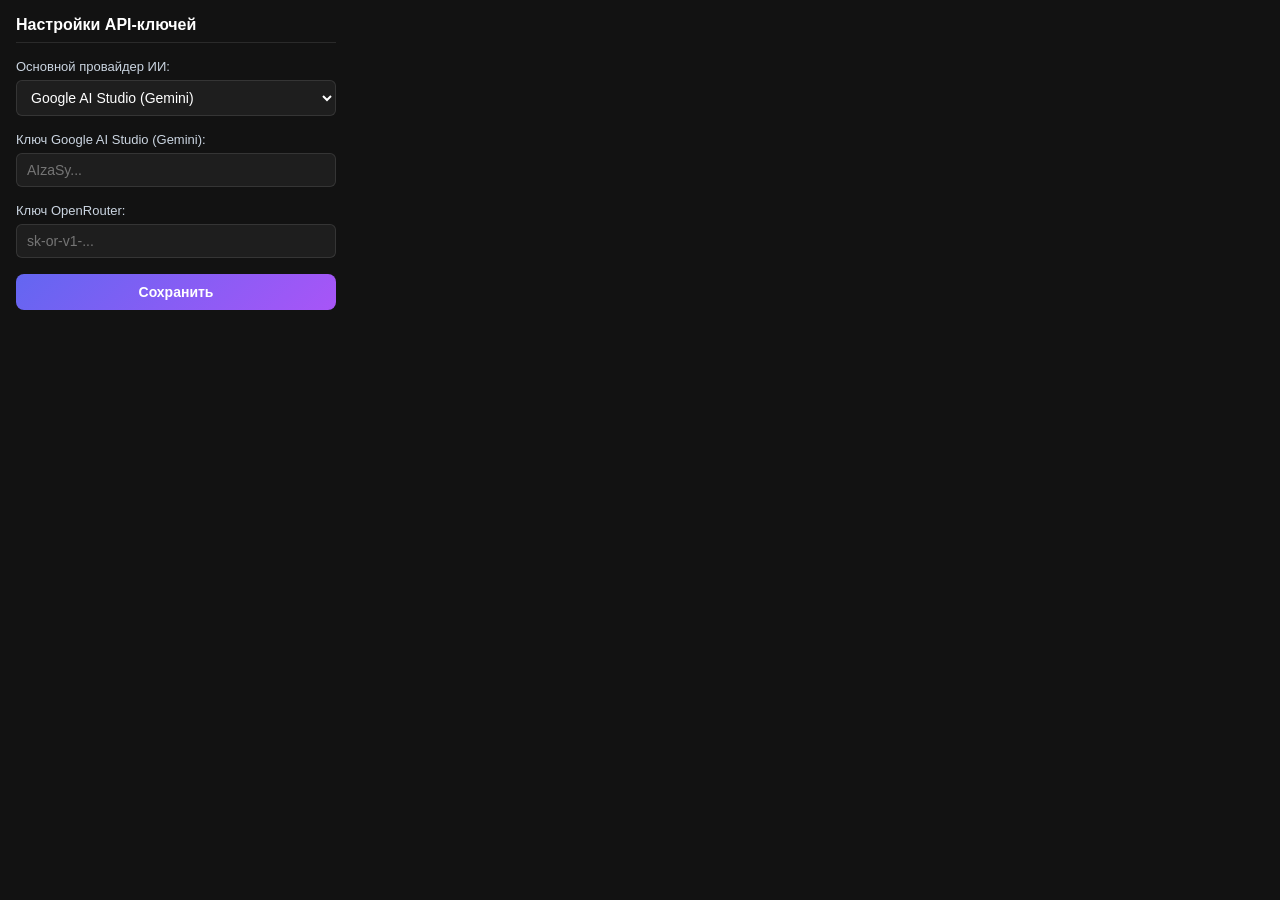
==== popup.html @ 79bd52fb "Add UI for API keys configuration and Google Gemini fallback logic Co-authored-by: romangarnett24-pn" ====
<!DOCTYPE html>
<html lang="ru">
<head>
  <meta charset="UTF-8">
  <title>Настройки AI Text Improver</title>
  <link rel="stylesheet" href="popup.css">
</head>
<body>
  <div class="container">
    <h2>Настройки API-ключей</h2>

    <div class="form-group">
      <label for="provider">Основной провайдер ИИ:</label>
      <select id="provider">
        <option value="google">Google AI Studio (Gemini)</option>
        <option value="openrouter">OpenRouter</option>
      </select>
    </div>

    <div class="form-group">
      <label for="google-key">Ключ Google AI Studio (Gemini):</label>
      <input type="password" id="google-key" placeholder="AIzaSy...">
    </div>

    <div class="form-group">
      <label for="openrouter-key">Ключ OpenRouter:</label>
      <input type="password" id="openrouter-key" placeholder="sk-or-v1-...">
    </div>

    <button id="save-btn">Сохранить</button>
    <div id="status-msg"></div>
  </div>

  <script src="popup.js"></script>
</body>
</html>
---- popup.css ----
body {
  font-family: -apple-system, BlinkMacSystemFont, "Segoe UI", Roboto, Helvetica, Arial, sans-serif;
  background-color: #121212;
  color: #e2e8f0;
  margin: 0;
  padding: 16px;
  width: 320px;
}

.container {
  display: flex;
  flex-direction: column;
  gap: 16px;
}

h2 {
  font-size: 16px;
  margin: 0;
  font-weight: 600;
  color: #ffffff;
  border-bottom: 1px solid rgba(255, 255, 255, 0.1);
  padding-bottom: 8px;
}

.form-group {
  display: flex;
  flex-direction: column;
  gap: 6px;
}

label {
  font-size: 13px;
  color: #cbd5e1;
}

input[type="password"], select {
  background: rgba(255, 255, 255, 0.05);
  border: 1px solid rgba(255, 255, 255, 0.1);
  color: #ffffff;
  border-radius: 6px;
  padding: 8px 10px;
  font-size: 14px;
  outline: none;
  transition: border-color 0.2s;
}

input[type="password"]:focus, select:focus {
  border-color: #6366f1;
}

button {
  background: linear-gradient(135deg, #6366f1 0%, #a855f7 100%);
  color: white;
  border: none;
  border-radius: 8px;
  padding: 10px;
  font-size: 14px;
  font-weight: 600;
  cursor: pointer;
  transition: opacity 0.2s;
}

button:hover {
  opacity: 0.9;
}

button:active {
  opacity: 0.8;
}

#status-msg {
  font-size: 13px;
  text-align: center;
  min-height: 18px;
  color: #34d399; /* Green for success */
}
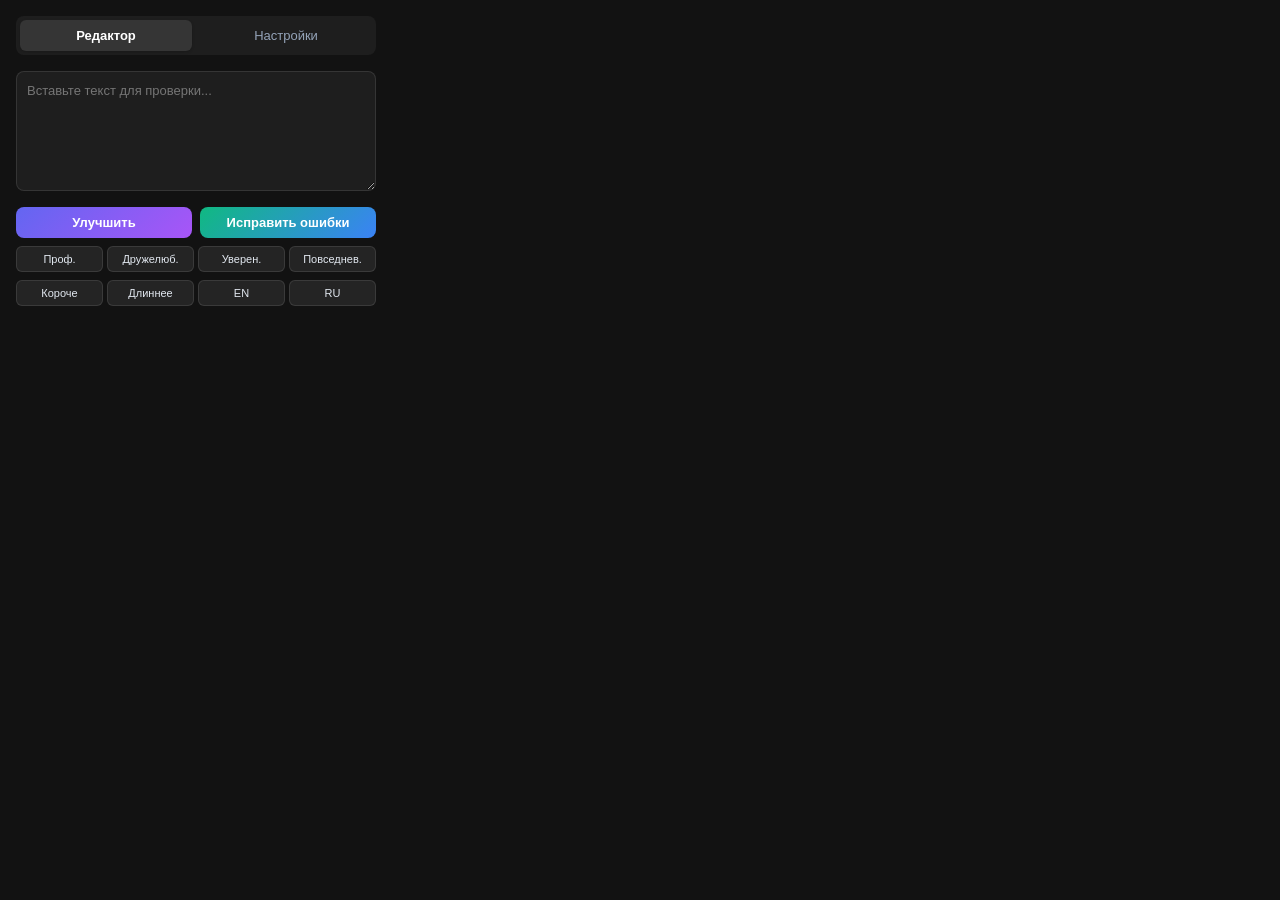
==== commit 5ad0d936: "Add full editor capabilities and tabs to the extension popup Co-authored-by: romangarnett24-png <306" ====
--- a/popup.html
+++ b/popup.html
@@ -7,28 +7,81 @@
 </head>
 <body>
   <div class="container">
-    <h2>Настройки API-ключей</h2>
-
-    <div class="form-group">
-      <label for="provider">Основной провайдер ИИ:</label>
-      <select id="provider">
-        <option value="google">Google AI Studio (Gemini)</option>
-        <option value="openrouter">OpenRouter</option>
-      </select>
+    <div class="tabs">
+      <button class="tab-btn active" data-target="tab-editor">Редактор</button>
+      <button class="tab-btn" data-target="tab-settings">Настройки</button>
     </div>
 
-    <div class="form-group">
-      <label for="google-key">Ключ Google AI Studio (Gemini):</label>
-      <input type="password" id="google-key" placeholder="AIzaSy...">
+    <!-- Вкладка Редактор -->
+    <div id="tab-editor" class="tab-content active">
+      <textarea id="editor-textarea" placeholder="Вставьте текст для проверки..."></textarea>
+
+      <div class="editor-actions">
+        <div class="primary-actions">
+          <button class="ai-btn" data-mode="improve">Улучшить</button>
+          <button class="ai-btn" data-mode="fix">Исправить ошибки</button>
+        </div>
+
+        <div class="secondary-actions">
+          <button class="ai-btn-small" data-mode="tone_professional">Проф.</button>
+          <button class="ai-btn-small" data-mode="tone_friendly">Дружелюб.</button>
+          <button class="ai-btn-small" data-mode="tone_confident">Уверен.</button>
+          <button class="ai-btn-small" data-mode="tone_casual">Повседнев.</button>
+        </div>
+
+        <div class="secondary-actions">
+          <button class="ai-btn-small" data-mode="length_shorten">Короче</button>
+          <button class="ai-btn-small" data-mode="length_expand">Длиннее</button>
+          <button class="ai-btn-small" data-mode="translate_english">EN</button>
+          <button class="ai-btn-small" data-mode="translate_russian">RU</button>
+        </div>
+      </div>
+
+      <div id="editor-loading" style="display: none;">
+        <div class="spin"></div>
+        <span>Обработка ИИ...</span>
+      </div>
+
+      <div id="editor-error" style="display: none;"></div>
+
+      <div id="editor-result" style="display: none;">
+        <div class="result-header">
+          <span id="result-label">Результат:</span>
+          <button id="copy-btn">
+            <svg fill="none" stroke="currentColor" viewBox="0 0 24 24" xmlns="http://www.w3.org/2000/svg" width="14" height="14"><path stroke-linecap="round" stroke-linejoin="round" stroke-width="2" d="M8 5H6a2 2 0 00-2 2v12a2 2 0 002 2h10a2 2 0 002-2v-1M8 5a2 2 0 002 2h2a2 2 0 002-2M8 5a2 2 0 012-2h2a2 2 0 012 2m0 0h2a2 2 0 012 2v3m2 4H10m0 0l3-3m-3 3l3 3"></path></svg>
+            Скопировать
+          </button>
+        </div>
+        <div id="result-content"></div>
+        <div id="result-explanation"></div>
+      </div>
     </div>
 
-    <div class="form-group">
-      <label for="openrouter-key">Ключ OpenRouter:</label>
-      <input type="password" id="openrouter-key" placeholder="sk-or-v1-...">
+    <!-- Вкладка Настройки -->
+    <div id="tab-settings" class="tab-content">
+      <h2>Настройки API-ключей</h2>
+
+      <div class="form-group">
+        <label for="provider">Основной провайдер ИИ:</label>
+        <select id="provider">
+          <option value="google">Google AI Studio (Gemini)</option>
+          <option value="openrouter">OpenRouter</option>
+        </select>
+      </div>
+
+      <div class="form-group">
+        <label for="google-key">Ключ Google AI Studio (Gemini):</label>
+        <input type="password" id="google-key" placeholder="AIzaSy...">
+      </div>
+
+      <div class="form-group">
+        <label for="openrouter-key">Ключ OpenRouter:</label>
+        <input type="password" id="openrouter-key" placeholder="sk-or-v1-...">
+      </div>
+
+      <button id="save-btn" class="primary-btn">Сохранить</button>
+      <div id="status-msg"></div>
     </div>
-
-    <button id="save-btn">Сохранить</button>
-    <div id="status-msg"></div>
   </div>
 
   <script src="popup.js"></script>
--- a/popup.css
+++ b/popup.css
@@ -4,7 +4,7 @@
   color: #e2e8f0;
   margin: 0;
   padding: 16px;
-  width: 320px;
+  width: 360px; /* Немного шире для редактора */
 }
 
 .container {
@@ -12,6 +12,188 @@
   flex-direction: column;
   gap: 16px;
 }
+
+/* Tabs */
+.tabs {
+  display: flex;
+  gap: 8px;
+  background: rgba(255, 255, 255, 0.05);
+  padding: 4px;
+  border-radius: 8px;
+}
+
+.tab-btn {
+  flex: 1;
+  background: transparent;
+  color: #94a3b8;
+  padding: 8px;
+  font-size: 13px;
+  font-weight: 500;
+  border-radius: 6px;
+  text-align: center;
+  transition: all 0.2s;
+}
+
+.tab-btn:hover {
+  color: #e2e8f0;
+  opacity: 1;
+}
+
+.tab-btn.active {
+  background: rgba(255, 255, 255, 0.1);
+  color: #ffffff;
+  font-weight: 600;
+  box-shadow: 0 1px 3px rgba(0,0,0,0.2);
+}
+
+.tab-content {
+  display: none;
+  flex-direction: column;
+  gap: 16px;
+}
+
+.tab-content.active {
+  display: flex;
+}
+
+/* Редактор */
+#editor-textarea {
+  width: 100%;
+  height: 120px;
+  background: rgba(255, 255, 255, 0.05);
+  border: 1px solid rgba(255, 255, 255, 0.1);
+  color: #ffffff;
+  border-radius: 8px;
+  padding: 10px;
+  font-size: 13px;
+  line-height: 1.4;
+  resize: vertical;
+  outline: none;
+  box-sizing: border-box;
+  font-family: inherit;
+  transition: border-color 0.2s;
+}
+
+#editor-textarea:focus {
+  border-color: #6366f1;
+}
+
+/* Кнопки редактора (заимствовано из виджета) */
+.editor-actions {
+  display: flex;
+  flex-direction: column;
+  gap: 8px;
+}
+
+.primary-actions {
+  display: flex;
+  gap: 8px;
+}
+
+.secondary-actions {
+  display: flex;
+  gap: 4px;
+  justify-content: space-between;
+}
+
+.ai-btn {
+  flex: 1;
+  background: linear-gradient(135deg, #6366f1 0%, #a855f7 100%);
+  color: white;
+  padding: 8px 12px;
+  font-size: 13px;
+  font-weight: 600;
+  border-radius: 8px;
+  border: none;
+}
+
+.ai-btn[data-mode="fix"] {
+  background: linear-gradient(135deg, #10b981 0%, #3b82f6 100%);
+}
+
+.ai-btn-small {
+  background: rgba(255, 255, 255, 0.08);
+  border: 1px solid rgba(255, 255, 255, 0.1);
+  color: #e2e8f0;
+  border-radius: 6px;
+  padding: 6px 8px;
+  font-size: 11px;
+  flex: 1;
+  font-weight: 500;
+}
+
+.ai-btn-small:hover {
+  background: rgba(255, 255, 255, 0.15);
+  color: #ffffff;
+}
+
+/* Результат и загрузка */
+#editor-loading, #editor-error, #editor-result {
+  background: rgba(255, 255, 255, 0.03);
+  border: 1px solid rgba(255, 255, 255, 0.1);
+  border-radius: 8px;
+  padding: 12px;
+  font-size: 13px;
+}
+
+#editor-loading {
+  display: flex;
+  align-items: center;
+  gap: 10px;
+  color: #a78bfa;
+}
+
+.spin {
+  width: 14px;
+  height: 14px;
+  border: 2px solid rgba(167, 139, 250, 0.3);
+  border-top-color: #a78bfa;
+  border-radius: 50%;
+  animation: spin 1s linear infinite;
+}
+
+@keyframes spin { to { transform: rotate(360deg); } }
+
+#editor-error {
+  color: #fca5a5;
+  border-color: rgba(239, 68, 68, 0.4);
+}
+
+.result-header {
+  display: flex;
+  justify-content: space-between;
+  align-items: center;
+  margin-bottom: 8px;
+  color: #a78bfa;
+  font-weight: 600;
+  font-size: 12px;
+}
+
+#result-content {
+  color: #ffffff;
+  line-height: 1.5;
+  white-space: pre-wrap;
+}
+
+#result-explanation {
+  margin-top: 8px;
+  padding-top: 8px;
+  border-top: 1px solid rgba(255,255,255,0.1);
+  color: #94a3b8;
+  font-size: 12px;
+}
+
+#copy-btn {
+  background: transparent;
+  color: #cbd5e1;
+  padding: 4px 8px;
+  font-size: 11px;
+  display: flex;
+  align-items: center;
+  gap: 4px;
+  margin: 0;
+}
+#copy-btn:hover { background: rgba(255,255,255,0.1); color: #fff; }
 
 h2 {
   font-size: 16px;
@@ -48,7 +230,7 @@
   border-color: #6366f1;
 }
 
-button {
+.primary-btn {
   background: linear-gradient(135deg, #6366f1 0%, #a855f7 100%);
   color: white;
   border: none;
@@ -60,12 +242,17 @@
   transition: opacity 0.2s;
 }
 
-button:hover {
+.primary-btn:hover, .ai-btn:hover {
   opacity: 0.9;
 }
 
-button:active {
+.primary-btn:active, .ai-btn:active {
   opacity: 0.8;
+}
+
+button {
+  cursor: pointer;
+  border: none;
 }
 
 #status-msg {
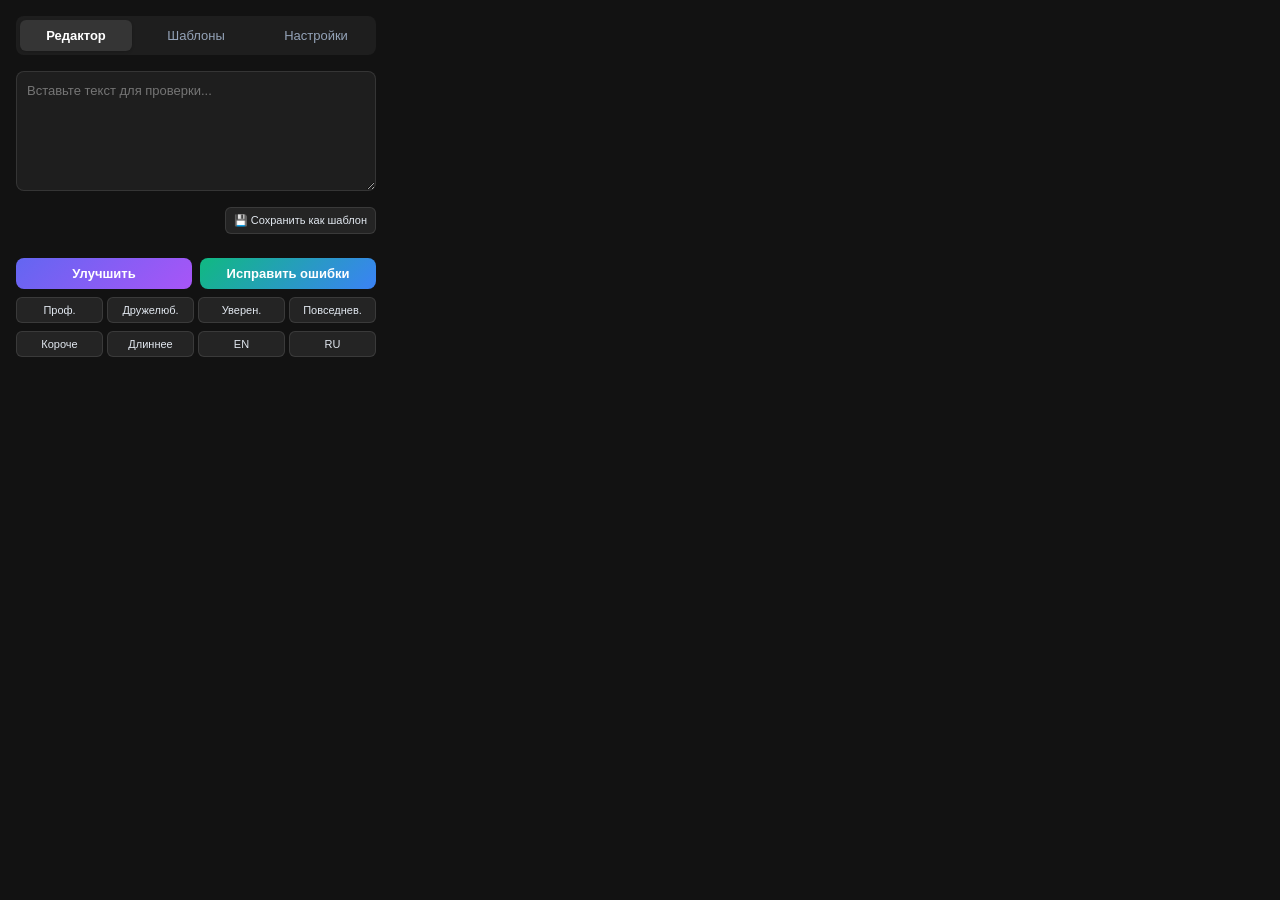
==== commit 1b60ddb7: "Add templates management feature to popup UI Co-authored-by: romangarnett24-png <306847451+romangarn" ====
--- a/popup.html
+++ b/popup.html
@@ -9,12 +9,16 @@
   <div class="container">
     <div class="tabs">
       <button class="tab-btn active" data-target="tab-editor">Редактор</button>
+      <button class="tab-btn" data-target="tab-templates">Шаблоны</button>
       <button class="tab-btn" data-target="tab-settings">Настройки</button>
     </div>
 
     <!-- Вкладка Редактор -->
     <div id="tab-editor" class="tab-content active">
       <textarea id="editor-textarea" placeholder="Вставьте текст для проверки..."></textarea>
+      <div style="display: flex; justify-content: flex-end; margin-bottom: 8px;">
+        <button id="save-template-btn" class="ai-btn-small" style="flex: 0; white-space: nowrap;">💾 Сохранить как шаблон</button>
+      </div>
 
       <div class="editor-actions">
         <div class="primary-actions">
@@ -66,6 +70,8 @@
         <select id="provider">
           <option value="google">Google AI Studio (Gemini)</option>
           <option value="openrouter">OpenRouter</option>
+          <option value="zai">Z.ai (GLM-5.2)</option>
+          <option value="local">Local LLM</option>
         </select>
       </div>
 
@@ -79,8 +85,28 @@
         <input type="password" id="openrouter-key" placeholder="sk-or-v1-...">
       </div>
 
+      <div class="form-group">
+        <label for="zai-key">Ключ Z.ai:</label>
+        <input type="password" id="zai-key" placeholder="Вставьте ключ z.ai...">
+      </div>
+
+      <div class="form-group">
+        <label for="local-url">URL локальной сети (Local LLM):</label>
+        <input type="text" id="local-url" placeholder="http://localhost:1234/v1">
+      </div>
+
       <button id="save-btn" class="primary-btn">Сохранить</button>
       <div id="status-msg"></div>
+    </div>
+
+    <!-- Вкладка Шаблоны -->
+    <div id="tab-templates" class="tab-content">
+      <div id="templates-list">
+        <!-- Шаблоны будут генерироваться здесь -->
+      </div>
+      <div id="no-templates-msg" style="display: none; text-align: center; color: #94a3b8; font-size: 13px; margin-top: 20px;">
+        У вас пока нет сохраненных шаблонов.<br>Создайте их во вкладке «Редактор».
+      </div>
     </div>
   </div>
 
--- a/popup.css
+++ b/popup.css
@@ -195,6 +195,72 @@
 }
 #copy-btn:hover { background: rgba(255,255,255,0.1); color: #fff; }
 
+/* Шаблоны */
+#templates-list {
+  display: flex;
+  flex-direction: column;
+  gap: 12px;
+  max-height: 400px;
+  overflow-y: auto;
+  padding-right: 4px;
+}
+
+#templates-list::-webkit-scrollbar {
+  width: 6px;
+}
+#templates-list::-webkit-scrollbar-thumb {
+  background: rgba(255,255,255,0.1);
+  border-radius: 4px;
+}
+
+.template-card {
+  background: rgba(255, 255, 255, 0.05);
+  border: 1px solid rgba(255, 255, 255, 0.1);
+  border-radius: 8px;
+  padding: 12px;
+  display: flex;
+  flex-direction: column;
+  gap: 10px;
+}
+
+.template-text {
+  font-size: 13px;
+  line-height: 1.4;
+  color: #e2e8f0;
+  max-height: 80px;
+  overflow: hidden;
+  text-overflow: ellipsis;
+  display: -webkit-box;
+  -webkit-line-clamp: 4;
+  -webkit-box-orient: vertical;
+}
+
+.template-actions {
+  display: flex;
+  justify-content: space-between;
+  gap: 8px;
+}
+
+.template-actions .ai-btn-small {
+  text-align: center;
+  flex: 1;
+}
+
+.template-delete-btn {
+  background: transparent;
+  border: 1px solid rgba(239, 68, 68, 0.4);
+  color: #fca5a5;
+  border-radius: 6px;
+  padding: 6px 8px;
+  font-size: 11px;
+  cursor: pointer;
+  transition: all 0.2s;
+}
+
+.template-delete-btn:hover {
+  background: rgba(239, 68, 68, 0.1);
+}
+
 h2 {
   font-size: 16px;
   margin: 0;
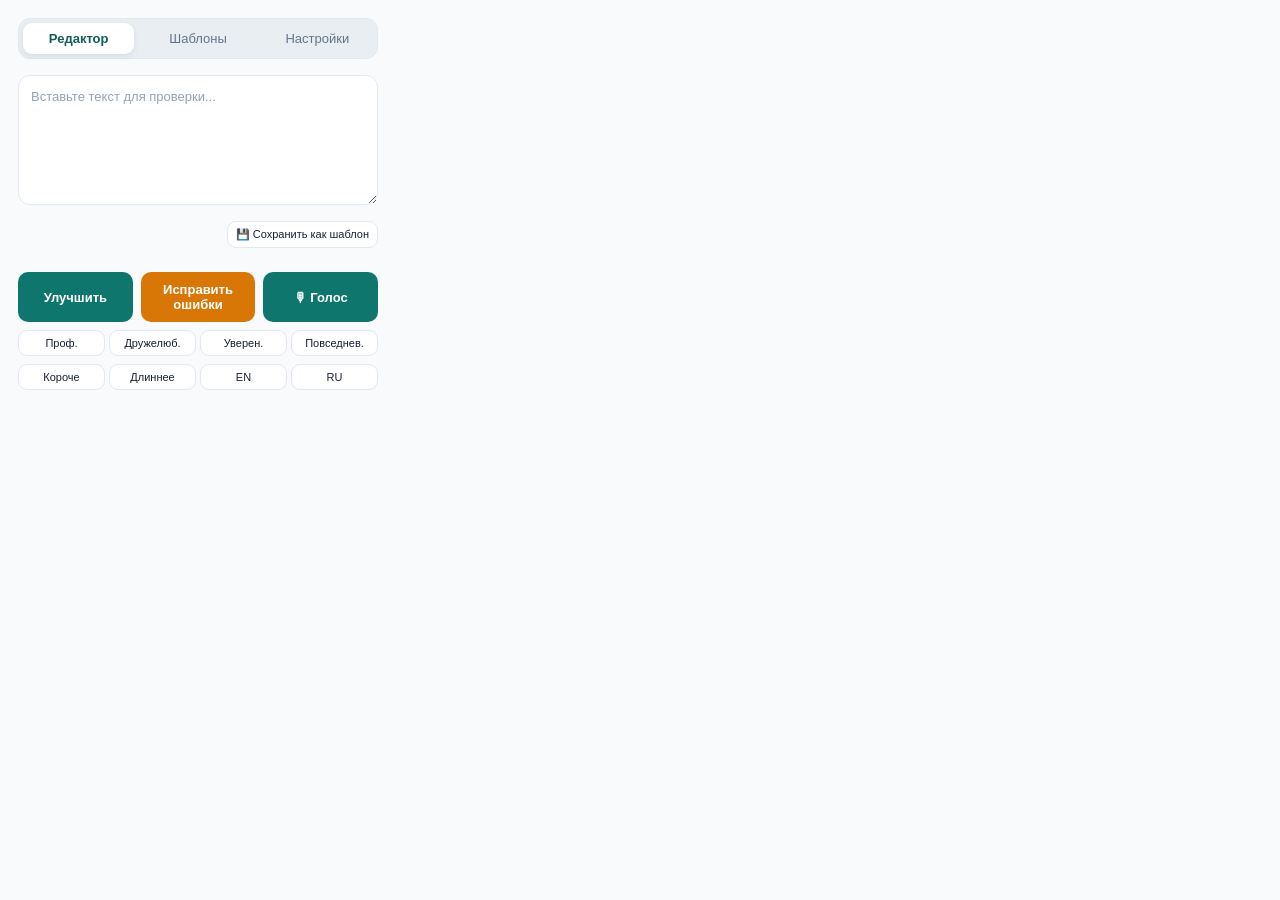
==== commit 1e7523ae: "fix(editor): move voice control into popup Move voice input into the editor action row and remove it" ====
--- a/popup.html
+++ b/popup.html
@@ -24,6 +24,7 @@
         <div class="primary-actions">
           <button class="ai-btn" data-mode="improve">Улучшить</button>
           <button class="ai-btn" data-mode="fix">Исправить ошибки</button>
+          <button id="voice-btn" class="ai-btn voice-btn" type="button">🎙 Голос</button>
         </div>
 
         <div class="secondary-actions">
@@ -112,4 +113,4 @@
 
   <script src="popup.js"></script>
 </body>
-</html>+</html>
--- a/popup.css
+++ b/popup.css
@@ -84,6 +84,8 @@
   flex-direction: column;
   gap: 8px;
 }
+
+.voice-btn.is-listening { background: #b91c1c; }
 
 .primary-actions {
   display: flex;
@@ -327,3 +329,50 @@
   min-height: 18px;
   color: #34d399; /* Green for success */
 }
+
+/* Светлая визуальная система Check */
+:root {
+  color-scheme: light;
+  --surface: #ffffff;
+  --canvas: #f8fafc;
+  --ink: #172033;
+  --muted: #64748b;
+  --line: #e2e8f0;
+  --accent: #0f766e;
+  --accent-soft: #ccfbf1;
+  --accent-dark: #115e59;
+}
+
+body { background: var(--canvas); color: var(--ink); padding: 18px; }
+.tabs { background: #e8eef2; border: 1px solid var(--line); border-radius: 12px; padding: 4px; }
+button, select, input, textarea { font: inherit; }
+button { cursor: pointer; transition: background-color .2s, color .2s, border-color .2s, transform .2s; }
+button:focus-visible, input:focus-visible, select:focus-visible, textarea:focus-visible {
+  outline: 3px solid rgba(15, 118, 110, .25); outline-offset: 2px;
+}
+.tab-btn { color: var(--muted); border-radius: 9px; }
+.tab-btn:hover { color: var(--accent-dark); }
+.tab-btn.active { background: var(--surface); color: var(--accent-dark); box-shadow: 0 2px 6px rgba(15, 23, 42, .08); }
+#editor-textarea, input, select { background: var(--surface); border: 1px solid var(--line); color: var(--ink); border-radius: 12px; }
+#editor-textarea { padding: 12px; min-height: 130px; }
+#editor-textarea::placeholder, input::placeholder { color: #94a3b8; }
+#editor-textarea:focus, input:focus, select:focus { border-color: var(--accent); }
+.ai-btn { background: var(--accent); border-radius: 10px; padding: 10px 12px; }
+.ai-btn:hover { background: var(--accent-dark); transform: translateY(-1px); opacity: 1; }
+.ai-btn[data-mode="fix"] { background: #d97706; }
+.ai-btn[data-mode="fix"]:hover { background: #b45309; }
+.ai-btn-small { background: var(--surface); border-color: var(--line); color: var(--ink); border-radius: 9px; }
+.ai-btn-small:hover { background: var(--accent-soft); color: var(--accent-dark); border-color: #99f6e4; }
+#editor-loading, #editor-error, #editor-result, .template-card { background: var(--surface); border-color: var(--line); border-radius: 12px; box-shadow: 0 5px 16px rgba(15, 23, 42, .05); }
+#editor-loading { color: var(--accent-dark); }
+.spin { border-color: #99f6e4; border-top-color: var(--accent); }
+#editor-error { color: #b91c1c; border-color: #fecaca; }
+.result-header { color: var(--accent-dark); }
+#result-content { color: var(--ink); }
+#result-explanation { border-color: var(--line); color: var(--muted); }
+#copy-btn { color: var(--accent-dark); }
+#copy-btn:hover { background: var(--accent-soft); color: var(--accent-dark); }
+.template-text { color: var(--ink); }
+.template-delete-btn { border-color: #fecaca; color: #b91c1c; }
+.template-delete-btn:hover { background: #fef2f2; }
+@media (prefers-reduced-motion: reduce) { *, *::before, *::after { transition-duration: .01ms !important; } }
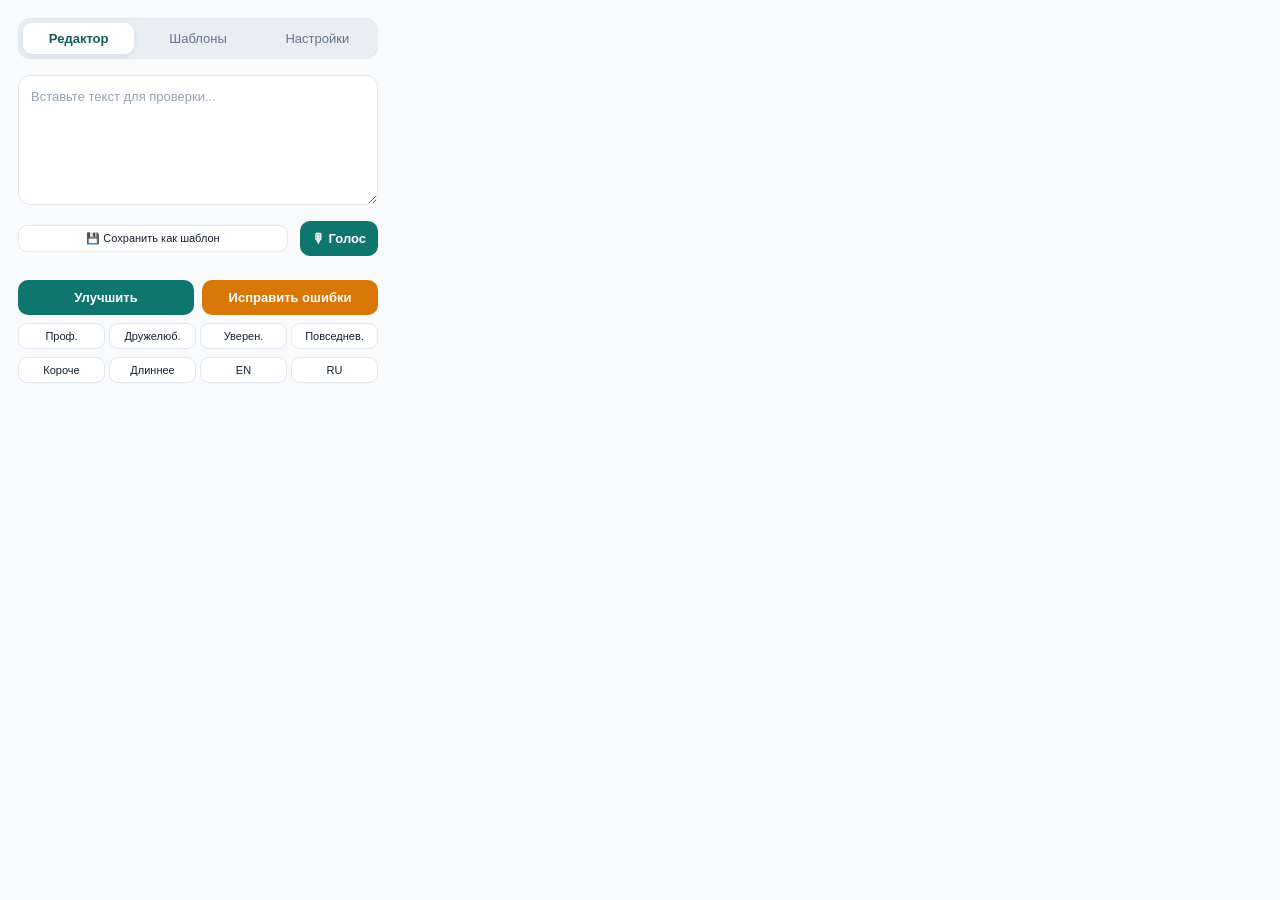
==== commit 1c55f158: "fix(editor): align voice action Place the voice control opposite the template save action in the edi" ====
--- a/popup.html
+++ b/popup.html
@@ -16,15 +16,15 @@
     <!-- Вкладка Редактор -->
     <div id="tab-editor" class="tab-content active">
       <textarea id="editor-textarea" placeholder="Вставьте текст для проверки..."></textarea>
-      <div style="display: flex; justify-content: flex-end; margin-bottom: 8px;">
-        <button id="save-template-btn" class="ai-btn-small" style="flex: 0; white-space: nowrap;">💾 Сохранить как шаблон</button>
+      <div class="editor-toolbar">
+        <button id="save-template-btn" class="ai-btn-small">💾 Сохранить как шаблон</button>
+        <button id="voice-btn" class="ai-btn voice-btn" type="button">🎙 Голос</button>
       </div>
 
       <div class="editor-actions">
         <div class="primary-actions">
           <button class="ai-btn" data-mode="improve">Улучшить</button>
           <button class="ai-btn" data-mode="fix">Исправить ошибки</button>
-          <button id="voice-btn" class="ai-btn voice-btn" type="button">🎙 Голос</button>
         </div>
 
         <div class="secondary-actions">
--- a/popup.css
+++ b/popup.css
@@ -79,6 +79,19 @@
 }
 
 /* Кнопки редактора (заимствовано из виджета) */
+.editor-toolbar {
+  display: flex;
+  align-items: center;
+  justify-content: space-between;
+  gap: 12px;
+  margin-bottom: 8px;
+}
+
+.editor-toolbar .voice-btn {
+  flex: 0 0 auto;
+  white-space: nowrap;
+}
+
 .editor-actions {
   display: flex;
   flex-direction: column;
